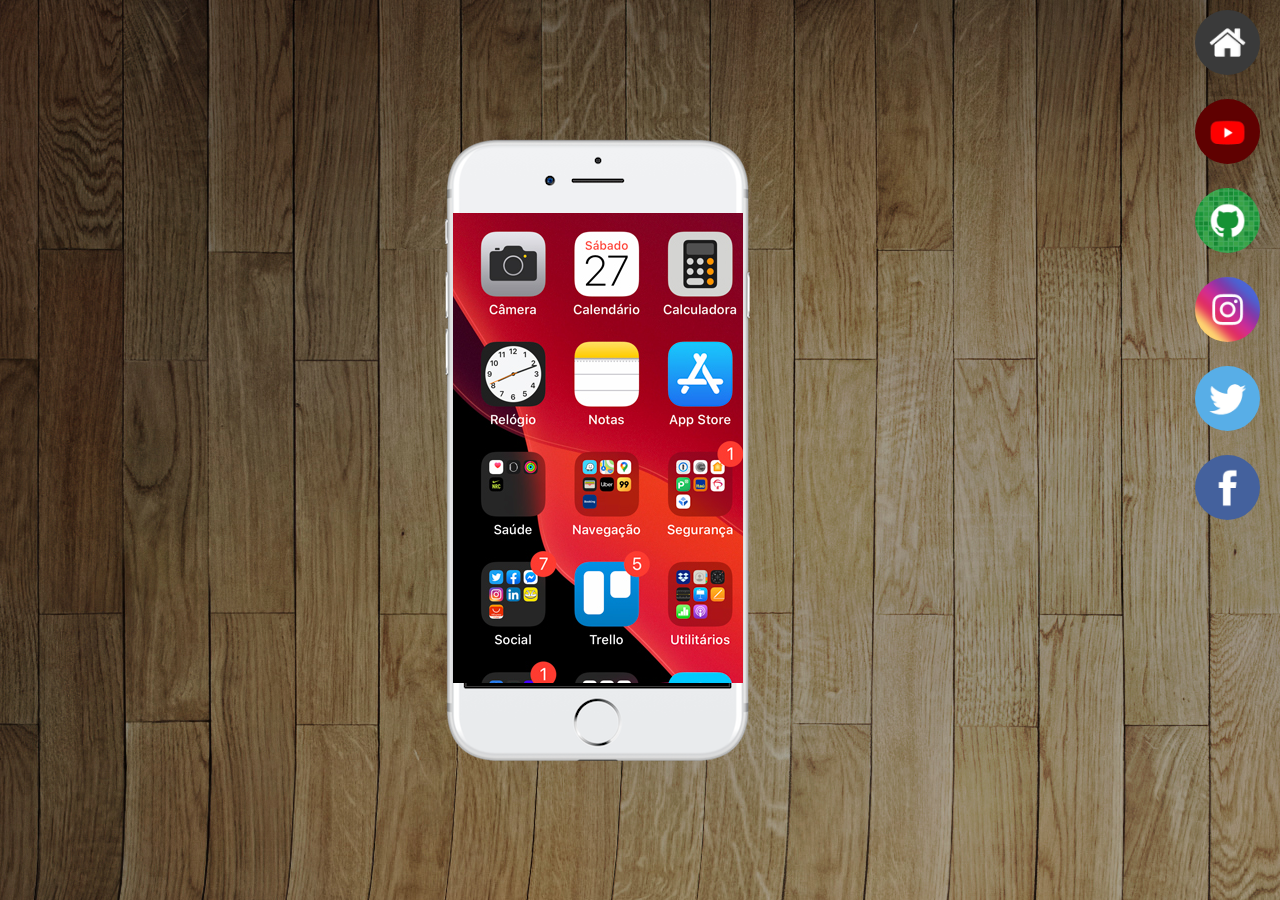
==== index.html @ eb8314eb "codigo" ====
<!DOCTYPE html>
<html lang="pt-br">
<head>
    <meta charset="UTF-8">
    <meta name="viewport" content="width=device-width, initial-scale=1.0">
    <link rel="shortcut icon" href="favicon.ico" type="image/x-icon">

    <title>Document</title>

</head>

<style>
    *{
        padding: 0px;
        margin: 0px;
        box-sizing: border-box;
    }

    html, body{
    margin: 0;
    padding: 0;

    /* Mantém o scroll funcionando */
    overflow-y: scroll;

    /* Firefox */
    scrollbar-width: none;

    /* Internet Explorer e Edge antigo */
    -ms-overflow-style: none;
    }

/* Chrome, Edge, Safari */
    html::-webkit-scrollbar,
    body::-webkit-scrollbar{
    width: 0;
    display: none;
    }

    .container {
        width: 100vw;
        height: 100vh;
        display: flex;
        align-items: center;
        justify-content: center;
        background-image:url(imagens/fundo-madeira.jpg);
    }
 
    .iphone{
        width: 100vw;
        height: 100vh;
        display:flex;
        align-items: center;
        justify-content: center;
    }
    .navegador{
        height: 100vh;
        display: flex;
        flex-direction: column;
        align-items:flex-start;
        justify-content:right;
        margin-right: 20px;
    }
    .navegador a{
        padding: 10px 0px;

    }
    .imgnav{
        border-radius:50% ;
        width: 65px;
        overflow: hidden;
        transition: transform 0.4s ease-in-out;
    }
    .navegador a:hover{
        transform: scale(1.15);
        transition: 1s;
    }
    .conteudo{
        display: inline-block;
        position: absolute;
    }
    .conteudo iframe{
        width: 290px;
        height: 470px;
        border: none;
    }

</style>



<body>
    
    <main class="container">
         <section class="iphone">
            <img src="imagens/frame-iphone.png" alt="modelo-iphone">
            <div class="conteudo">
                <iframe src="imagens/tela-home.jpg" frameborder="0" ></iframe>
            </div>
        </section>
        <nav class="navegador">
                <a href="#"><img class="imgnav" src="imagens/logo-home.jpg" alt="Casa"></a>
                <a href="#"><img class="imgnav" src="imagens/logo-youtube.jpg" alt="you tube"></a>
                <a href="#"><img class="imgnav" src="imagens/logo-github.jpg" alt="git"></a>
                <a href="#"><img class="imgnav" src="imagens/logo-instagram.jpg" alt="insta"></a>
                <a href="#"><img class="imgnav" src="imagens/logo-twitter.jpg" alt="twitter"></a>
                <a href="#"><img class="imgnav" src="imagens/logo-facebook.jpg" alt="Face"></a>
            </nav>
       

    </main>



</body>


</html>
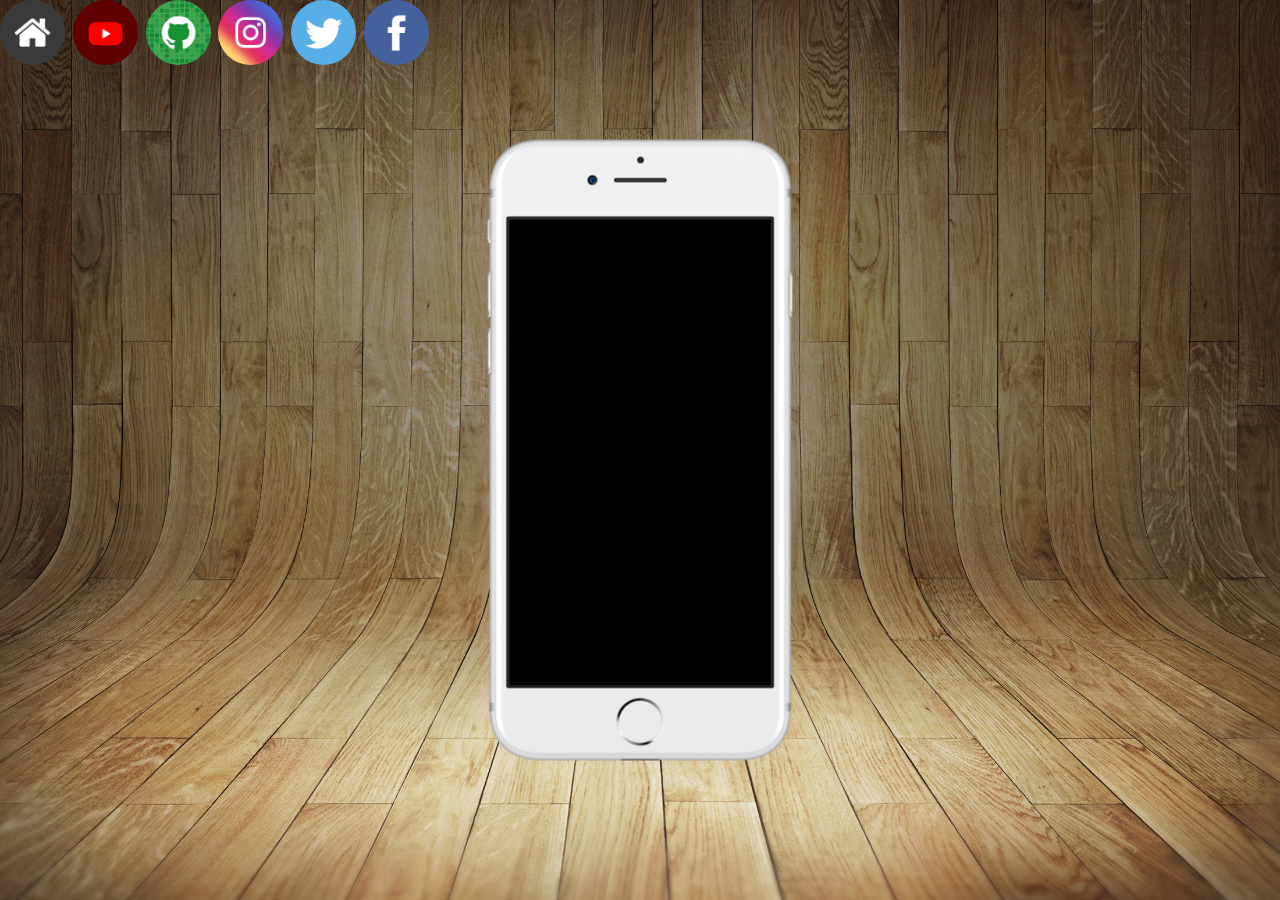
==== commit c113cf9e: "atualizando" ====
--- a/index.html
+++ b/index.html
@@ -4,108 +4,27 @@
     <meta charset="UTF-8">
     <meta name="viewport" content="width=device-width, initial-scale=1.0">
     <link rel="shortcut icon" href="favicon.ico" type="image/x-icon">
-
+    <link rel="stylesheet" href="style.css">
     <title>Document</title>
 
 </head>
-
-<style>
-    *{
-        padding: 0px;
-        margin: 0px;
-        box-sizing: border-box;
-    }
-
-    html, body{
-    margin: 0;
-    padding: 0;
-
-    /* Mantém o scroll funcionando */
-    overflow-y: scroll;
-
-    /* Firefox */
-    scrollbar-width: none;
-
-    /* Internet Explorer e Edge antigo */
-    -ms-overflow-style: none;
-    }
-
-/* Chrome, Edge, Safari */
-    html::-webkit-scrollbar,
-    body::-webkit-scrollbar{
-    width: 0;
-    display: none;
-    }
-
-    .container {
-        width: 100vw;
-        height: 100vh;
-        display: flex;
-        align-items: center;
-        justify-content: center;
-        background-image:url(imagens/fundo-madeira.jpg);
-    }
- 
-    .iphone{
-        width: 100vw;
-        height: 100vh;
-        display:flex;
-        align-items: center;
-        justify-content: center;
-    }
-    .navegador{
-        height: 100vh;
-        display: flex;
-        flex-direction: column;
-        align-items:flex-start;
-        justify-content:right;
-        margin-right: 20px;
-    }
-    .navegador a{
-        padding: 10px 0px;
-
-    }
-    .imgnav{
-        border-radius:50% ;
-        width: 65px;
-        overflow: hidden;
-        transition: transform 0.4s ease-in-out;
-    }
-    .navegador a:hover{
-        transform: scale(1.15);
-        transition: 1s;
-    }
-    .conteudo{
-        display: inline-block;
-        position: absolute;
-    }
-    .conteudo iframe{
-        width: 290px;
-        height: 470px;
-        border: none;
-    }
-
-</style>
-
 
 
 <body>
     
     <main class="container">
          <section class="iphone">
-            <img src="imagens/frame-iphone.png" alt="modelo-iphone">
-            <div class="conteudo">
-                <iframe src="imagens/tela-home.jpg" frameborder="0" ></iframe>
-            </div>
+            
+        
         </section>
-        <nav class="navegador">
+        <section class="navegador">
                 <a href="#"><img class="imgnav" src="imagens/logo-home.jpg" alt="Casa"></a>
                 <a href="#"><img class="imgnav" src="imagens/logo-youtube.jpg" alt="you tube"></a>
                 <a href="#"><img class="imgnav" src="imagens/logo-github.jpg" alt="git"></a>
                 <a href="#"><img class="imgnav" src="imagens/logo-instagram.jpg" alt="insta"></a>
                 <a href="#"><img class="imgnav" src="imagens/logo-twitter.jpg" alt="twitter"></a>
                 <a href="#"><img class="imgnav" src="imagens/logo-facebook.jpg" alt="Face"></a>
-            </nav>
+            </section>
        
 
     </main>
--- a/style.css
+++ b/style.css
@@ -0,0 +1,34 @@
+*{
+    padding: 0px;
+    margin: 0px;
+    font-family: monospace;
+}
+html, body{
+    width: 100vw;
+    height: 100vh;
+    background-color: black;
+}
+body{
+    background: url('imagens/fundo-madeira.jpg') no-repeat center center;
+    background-size:cover;
+    background-attachment: fixed;
+}
+.container{
+    position: relative;
+    height:100vh;
+}
+.iphone{
+    position:absolute;
+    top: 50%;
+    left: 50%;
+    transform: translate(-50%, -50%);
+
+    width: 311px;
+    height: 627px;
+    background:url(imagens/frame-iphone.png) no-repeat;
+}
+
+.imgnav{
+    width: 65px;
+    border-radius: 50%;
+}
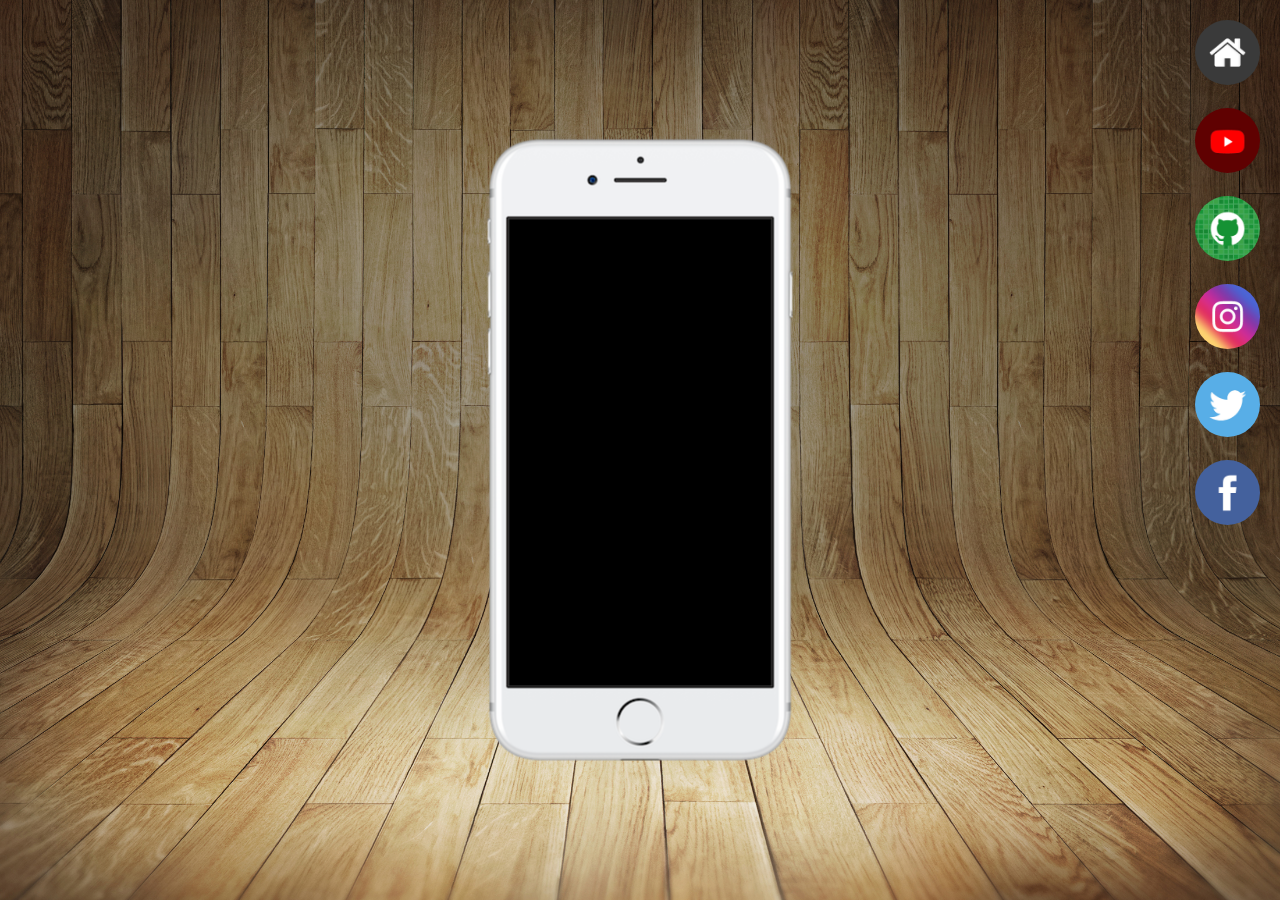
==== commit f2b61997: "section" ====
--- a/index.html
+++ b/index.html
@@ -13,7 +13,7 @@
 <body>
     
     <main class="container">
-         <section class="iphone">
+        <section class="iphone">
             
         
         </section>
--- a/style.css
+++ b/style.css
@@ -28,7 +28,21 @@
     background:url(imagens/frame-iphone.png) no-repeat;
 }
 
+section.navegador{
+    display:flex;
+    flex-direction: column;
+    align-items:end;
+}
+section.navegador a{
+    margin-top: 20px;
+    margin-right: 20px;
+}
+
 .imgnav{
     width: 65px;
     border-radius: 50%;
 }
+section.navegador a:hover{
+    transform: scale(1.2);
+    transition: 1s;
+}
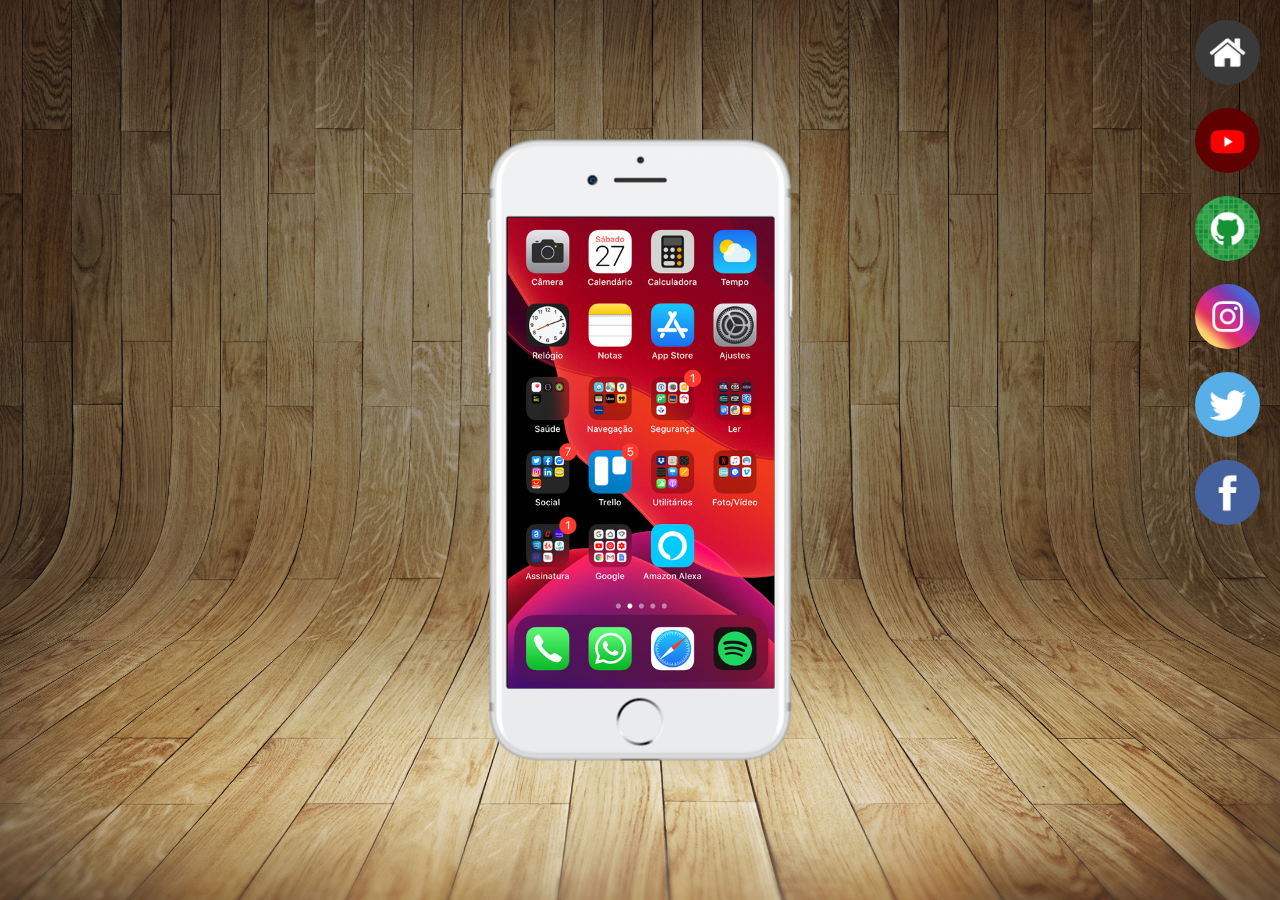
==== commit 59e315de: "iframe" ====
--- a/index.html
+++ b/index.html
@@ -14,8 +14,7 @@
     
     <main class="container">
         <section class="iphone">
-            
-        
+            <iframe src="home.html" name="tela" class="tela" frameborder="0"></iframe>
         </section>
         <section class="navegador">
                 <a href="#"><img class="imgnav" src="imagens/logo-home.jpg" alt="Casa"></a>
--- a/style.css
+++ b/style.css
@@ -26,7 +26,16 @@
     width: 311px;
     height: 627px;
     background:url(imagens/frame-iphone.png) no-repeat;
+
 }
+iframe.tela{
+    position:absolute;
+    top: 81px;
+    left: 23px;
+    height: 471px;
+    width: 267px;
+}
+
 
 section.navegador{
     display:flex;
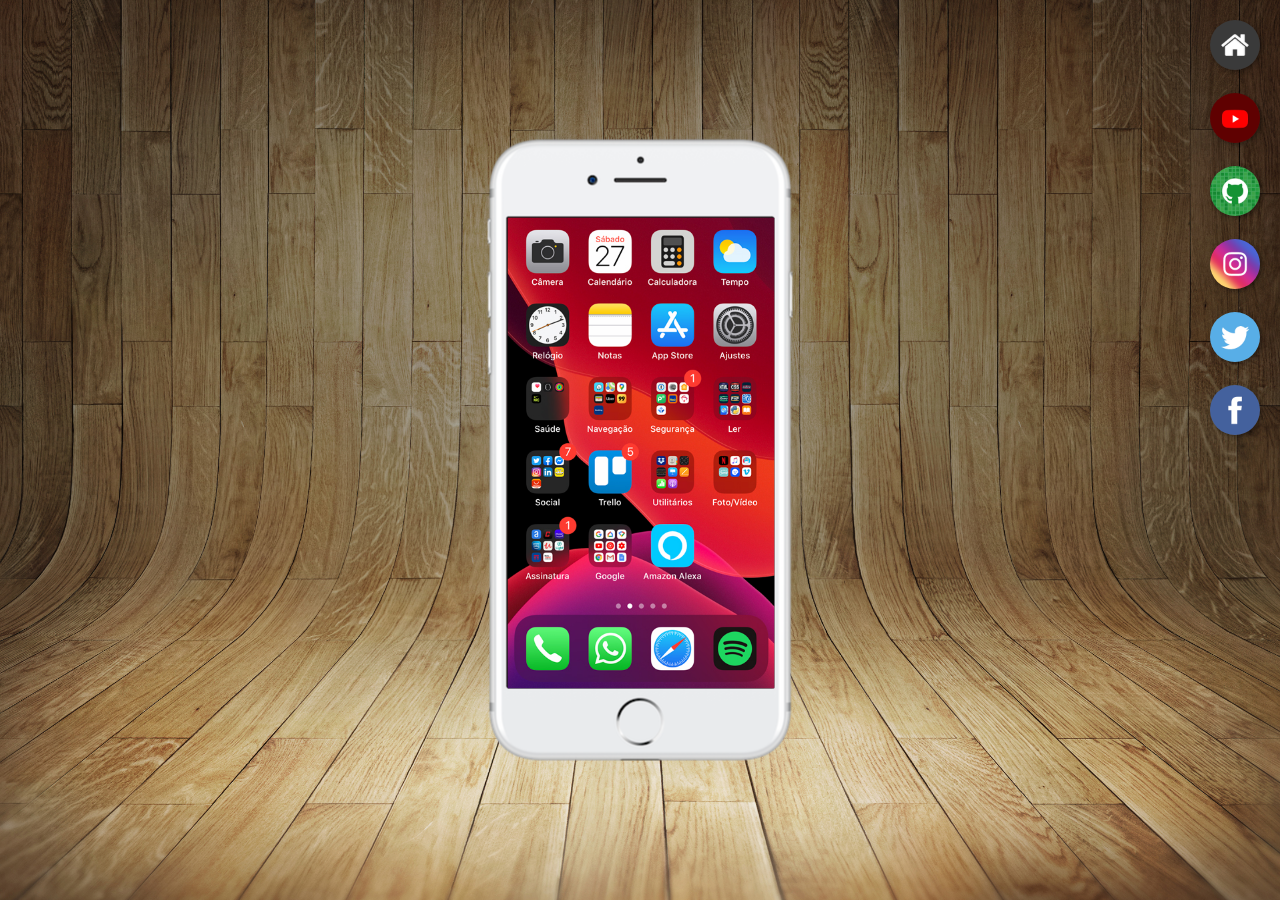
==== commit 26acdaed: "home" ====
--- a/index.html
+++ b/index.html
@@ -14,7 +14,9 @@
     
     <main class="container">
         <section class="iphone">
-            <iframe src="home.html" name="tela" class="tela" frameborder="0"></iframe>
+            <iframe src="home.html" name="tela" class="tela" frameborder="0">
+                Seu navegador não é compativel!
+            </iframe>
         </section>
         <section class="navegador">
                 <a href="#"><img class="imgnav" src="imagens/logo-home.jpg" alt="Casa"></a>
--- a/style.css
+++ b/style.css
@@ -47,11 +47,14 @@
     margin-right: 20px;
 }
 
-.imgnav{
-    width: 65px;
+section.navegador a img{
+    width: 50px;
     border-radius: 50%;
+    box-shadow: 2px 2px 5px rgba(0, 0, 0, 0.399) ;
 }
-section.navegador a:hover{
-    transform: scale(1.2);
-    transition: 1s;
+section.navegador img:hover{
+    border: 2px solid rgba(255, 255, 255, 0.623);
+    transform:translate(-3px,-3px);
+    box-shadow: 5px 5px 10px rgba(0, 0, 0, 0.592) ;
+    transition: transform .3s;
 }
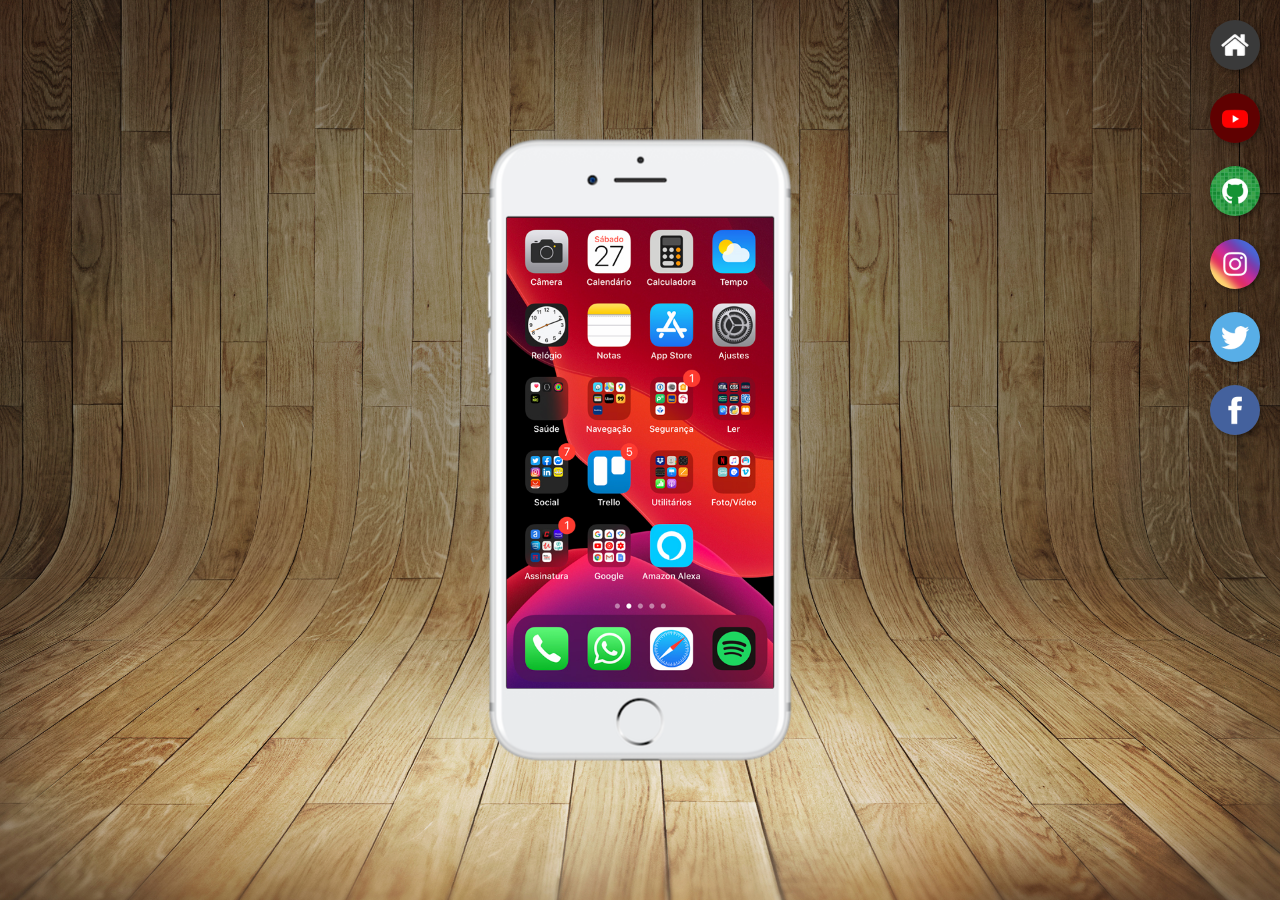
==== commit a1efb651: "finalizando o projeto" ====
--- a/index.html
+++ b/index.html
@@ -19,9 +19,9 @@
             </iframe>
         </section>
         <section class="navegador">
-                <a href="#"><img class="imgnav" src="imagens/logo-home.jpg" alt="Casa"></a>
-                <a href="#"><img class="imgnav" src="imagens/logo-youtube.jpg" alt="you tube"></a>
-                <a href="#"><img class="imgnav" src="imagens/logo-github.jpg" alt="git"></a>
+                <a href="home.html" target="tela"> <img class="imgnav" src="imagens/logo-home.jpg" alt="Casa"></a>
+                <a href="youtube.html" target="tela"><img class="imgnav" src="imagens/logo-youtube.jpg" alt="you tube"></a>
+                <a href="github.html" target="tela"><img class="imgnav" src="imagens/logo-github.jpg" alt="git"></a>
                 <a href="#"><img class="imgnav" src="imagens/logo-instagram.jpg" alt="insta"></a>
                 <a href="#"><img class="imgnav" src="imagens/logo-twitter.jpg" alt="twitter"></a>
                 <a href="#"><img class="imgnav" src="imagens/logo-facebook.jpg" alt="Face"></a>
--- a/style.css
+++ b/style.css
@@ -31,7 +31,7 @@
 iframe.tela{
     position:absolute;
     top: 81px;
-    left: 23px;
+    left: 22px;
     height: 471px;
     width: 267px;
 }
